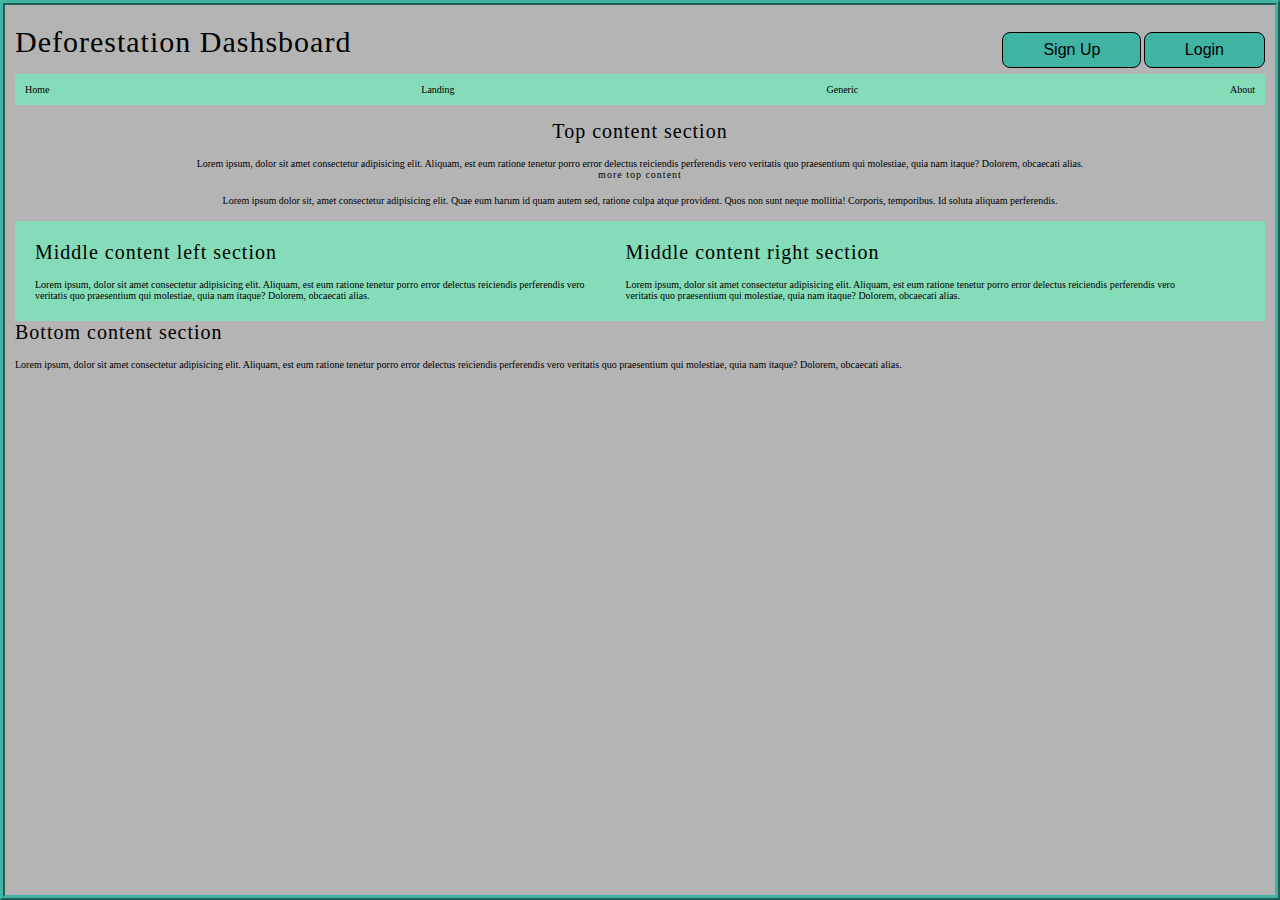
==== html/index.html @ b26287b7 "moved nav to nav.less" ====
<html>
	<head>
		<title>Deforestation Dashsboard</title>
		<meta charset="utf-8" />
		<meta
			name="viewport"
			content="width=device-width, initial-scale=1, user-scalable=no"
		/>
		<link rel="stylesheet" href="../css/index.css" />
		<!-- <noscript><link rel="stylesheet" href="PracticePage/css/noscript.css" /></noscript> -->
	</head>
	<body>
		<!------------MAIN HEADER WITH LOGIN---------------->
		<header>
			<!-- <a href="index.html" class="logo"> --------possible link to same page--------->
            <div class = "headerText">
                <h1>Deforestation Dashsboard</h1>
            </div>
            
			<nav class="loginNav">
				<a href="#register"><button class="btn">Sign Up</button></a>
				<a href="#login"><button class="btn">Login</button></a>
			</nav>
		</header>
		<!------------------MAIN HEADER WITH LOGIN END------------------->
		<!------------------MENU NAV BAR NESTED IN MAIN HEADER---------------------------->
		<div class="menuNav">
			<a href="index.html">Home</a>
			<a href="#">Landing</a>
			<a href="#">Generic</a>
			<a href="about.html">About</a>
		</div>
		<!----------------MENU NAV BAR END-------------------------->
		<!-------------------MAIN CONTENT SECTION CONTAINS TOP BOTTOM AND MIDDLE CONTENT---------------->
		<section class="mainContent">
			<!--------------TOP CONTENT SECTION --------------------->
			<div class="topContent">
				<h2>Top content section</h2>
				<p>
					Lorem ipsum, dolor sit amet consectetur adipisicing elit. Aliquam, est
					eum ratione tenetur porro error delectus reiciendis perferendis vero
					veritatis quo praesentium qui molestiae, quia nam itaque? Dolorem,
					obcaecati alias.
                </p>
                <h3> more top content</h3>
                <p>Lorem ipsum dolor sit, amet consectetur adipisicing elit. Quae eum harum id quam autem sed, ratione culpa atque provident. Quos non sunt neque mollitia! Corporis, temporibus. Id soluta aliquam perferendis.</p>
			</div>
			<!--------------------TOP CONTENT END-------------------------------->
			<!----------------------MIDDLE CONTENT START------------------------------>
			<div class="middleContent">
				<!------------MIDDLE CONTENT LEFT START------------>
				<div class="left">
					<h2>Middle content left section</h2>
					<p>
						Lorem ipsum, dolor sit amet consectetur adipisicing elit. Aliquam,
						est eum ratione tenetur porro error delectus reiciendis perferendis
						vero veritatis quo praesentium qui molestiae, quia nam itaque?
						Dolorem, obcaecati alias.
					</p>
				</div>
				<!-------------MIDDLE CONTENT LEFT END--------------------------->
				<!------------MIDDLE CONTENT RIGHT START------------>
				<div class="right">
					<h2>Middle content right section</h2>
					<p>
						Lorem ipsum, dolor sit amet consectetur adipisicing elit. Aliquam,
						est eum ratione tenetur porro error delectus reiciendis perferendis
						vero veritatis quo praesentium qui molestiae, quia nam itaque?
						Dolorem, obcaecati alias.
					</p>
				</div>
				<!------------MIDDLE CONTENT RIGHT END------------>
			</div>
			<!----------------------MIDDLE CONTENT END------------------------------>
			<!-----------------------BOTTOM CONTENT START----------------------------->
			<div class="bottomContent">
				<h2>Bottom content section</h2>
				<p>
					Lorem ipsum, dolor sit amet consectetur adipisicing elit. Aliquam, est
					eum ratione tenetur porro error delectus reiciendis perferendis vero
					veritatis quo praesentium qui molestiae, quia nam itaque? Dolorem,
					obcaecati alias.
				</p>
			</div>
			<!-----------------------BOTTOM CONTENT END----------------------------->
		</section>
		<!-----------------------MAIN CONTENT SEC END----------------------->
		<!-- <div class="menuNav">
			<a href="index.html">Home</a>
			<a href="landing.html">Landing</a>
			<a href="generic.html">Generic</a>
			<a href="generic2.html">Generic2</a>
		</div> -->
			<!-- <section class="contact">
			<div class="inner">
				<section>
					<h2>Comments</h2>
					<form method="post" action="#">
						<div class="fields">
							<div class="field half">
								<label for="name">Name</label>
								<input type="text" name="name" id="name" />
							</div>
							<div class="field half">
								<label for="email">Email</label>
								<input type="text" name="email" id="email" />
							</div>
							<div class="field">
								<label for="message">Message</label>
								<textarea name="message" id="message" rows="6"></textarea>
							</div>
						</div>
						<ul class="actions">
							<li><input type="submit" value="Send Message" class="primary" /></li>
							<li><input type="reset" value="Clear" /></li>
						</ul>
					</form>
				</section>
			</div>
		</section> -->
	</body>
</html>
---- css/index.css ----
@import url(fontawesome-all.min.css);
@font-face {
  font-family: 'Source Sans Pro';
  font-style: italic;
  font-weight: 300;
  src: local('Source Sans Pro Light Italic'), local('SourceSansPro-LightItalic'), url(https://fonts.gstatic.com/s/sourcesanspro/v13/6xKwdSBYKcSV-LCoeQqfX1RYOo3qPZZMkids18E.ttf) format('truetype');
}
@font-face {
  font-family: 'Source Sans Pro';
  font-style: italic;
  font-weight: 600;
  src: local('Source Sans Pro SemiBold Italic'), local('SourceSansPro-SemiBoldItalic'), url(https://fonts.gstatic.com/s/sourcesanspro/v13/6xKwdSBYKcSV-LCoeQqfX1RYOo3qPZY4lCds18E.ttf) format('truetype');
}
@font-face {
  font-family: 'Source Sans Pro';
  font-style: normal;
  font-weight: 300;
  src: local('Source Sans Pro Light'), local('SourceSansPro-Light'), url(https://fonts.gstatic.com/s/sourcesanspro/v13/6xKydSBYKcSV-LCoeQqfX1RYOo3ik4zwlxdr.ttf) format('truetype');
}
@font-face {
  font-family: 'Source Sans Pro';
  font-style: normal;
  font-weight: 600;
  src: local('Source Sans Pro SemiBold'), local('SourceSansPro-SemiBold'), url(https://fonts.gstatic.com/s/sourcesanspro/v13/6xKydSBYKcSV-LCoeQqfX1RYOo3i54rwlxdr.ttf) format('truetype');
}
html,
body,
div,
span,
applet,
object,
iframe,
h1,
h2,
h3,
h4,
h5,
h6,
p,
blockquote,
pre,
a,
abbr,
acronym,
address,
big,
cite,
code,
del,
dfn,
em,
img,
ins,
kbd,
q,
s,
samp,
small,
strike,
strong,
sub,
sup,
tt,
var,
b,
u,
i,
center,
dl,
dt,
dd,
ol,
ul,
li,
fieldset,
form,
label,
legend,
table,
caption,
tbody,
tfoot,
thead,
tr,
th,
td,
article,
aside,
canvas,
details,
embed,
figure,
figcaption,
footer,
header,
hgroup,
menu,
nav,
output,
ruby,
section,
summary,
time,
mark,
audio,
video {
  margin: 0;
  padding: 0;
  border: 0;
  font-size: 100%;
  font: inherit;
  vertical-align: baseline;
}
header {
  width: 100%;
  margin-top: 10px;
  display: flex;
  justify-content: space-between;
  align-items: center;
}
header .headerText {
  display: flex;
}
header .headerText .loginNav {
  display: flex;
  width: 100%;
  vertical-align: top;
  margin-left: 150px;
}
header .headerText .loginNav a {
  margin-right: 10px;
  font-size: 14px;
  color: #85dcb8;
  text-decoration: none;
}
.menuNav a {
  text-decoration: none;
  color: black;
}
header .loginNav a:hover {
  color: #b4b4b4;
}
header .loginNav a:first-child {
  margin-left: 0;
}
.header .loginNav a:last-child {
  margin-right: 0;
}
.btn {
  font-family: "Titillium Web", sans-serif;
  font-size: 1.6rem;
  background: #41b3a3;
  padding: 8px 40px;
  border: 1px solid black;
  border-radius: 8px;
  text-align: center;
  transition: 0.3s;
}
.btn:hover {
  background-color: #85dcb8;
  color: #b4b4b4;
}
.menuNav {
  display: flex;
  justify-content: space-between;
  align-items: center;
  padding: 10px;
  text-decoration: none;
  background: #85dcb8;
}
* {
  border: 1px solid red;
  box-sizing: border-box;
  outline: none;
}
html {
  font-size: 62.5%;
  box-sizing: border-box;
  border: #41b3a3;
}
body {
  background: #b4b4b4;
  padding: 10px;
  border: 5px #41b3a3;
  border-style: ridge;
}
h1,
h2,
h3,
h4,
h5 {
  font-family: "Bangers", cursive;
  letter-spacing: 1px;
  margin-bottom: 15px;
}
h1 {
  font-size: 3rem;
}
h2 {
  font-size: 2rem;
}
/* h1, */
.middleContent {
  display: flex;
  flex-flow: row nowrap;
  width: 100%;
  align-content: flex-start;
  padding: 10px;
  background: #85dcb8;
}
.middleContent div.left {
  width: 48%;
  padding: 10px;
}
.middleContent div.right {
  width: 48%;
  padding: 10px;
  height: 100%;
}
.topContent {
  display: flex;
  justify-content: center;
  align-items: center;
  flex-direction: column;
  padding: 15px;
}
.contact .inner {
  display: flex;
  flex-flow: row wrap;
  justify-content: space-between;
  width: 100%;
  align-content: flex-start;
  padding: 25px;
}
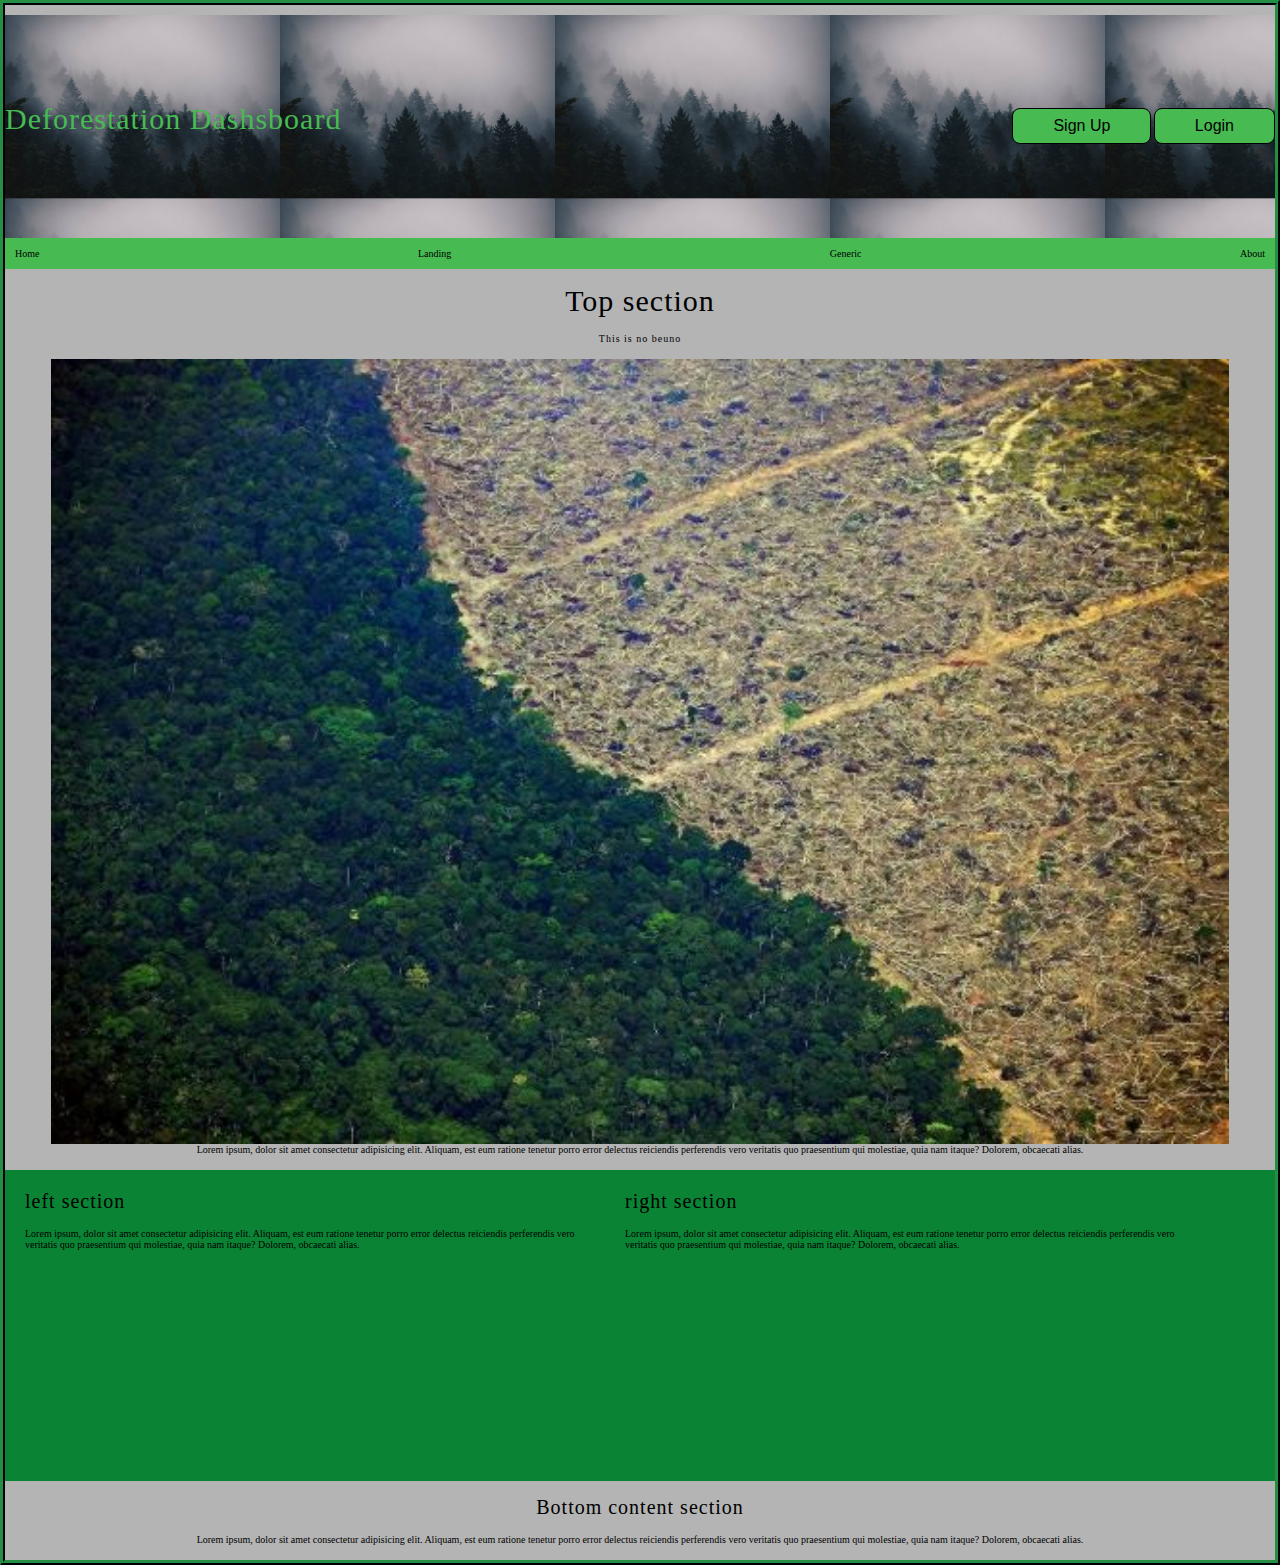
==== commit e9eef508: "getting closer" ====
--- a/html/index.html
+++ b/html/index.html
@@ -35,22 +35,22 @@
 		<section class="mainContent">
 			<!--------------TOP CONTENT SECTION --------------------->
 			<div class="topContent">
-				<h2>Top content section</h2>
+				<h1>Top section</h1>
+				<h4>This is no beuno</h4>
+				<img src="../img/deforestation.jpg" alt="deforestation">
 				<p>
 					Lorem ipsum, dolor sit amet consectetur adipisicing elit. Aliquam, est
 					eum ratione tenetur porro error delectus reiciendis perferendis vero
 					veritatis quo praesentium qui molestiae, quia nam itaque? Dolorem,
 					obcaecati alias.
-                </p>
-                <h3> more top content</h3>
-                <p>Lorem ipsum dolor sit, amet consectetur adipisicing elit. Quae eum harum id quam autem sed, ratione culpa atque provident. Quos non sunt neque mollitia! Corporis, temporibus. Id soluta aliquam perferendis.</p>
+				</p>
 			</div>
 			<!--------------------TOP CONTENT END-------------------------------->
 			<!----------------------MIDDLE CONTENT START------------------------------>
 			<div class="middleContent">
 				<!------------MIDDLE CONTENT LEFT START------------>
 				<div class="left">
-					<h2>Middle content left section</h2>
+					<h2>left section</h2>
 					<p>
 						Lorem ipsum, dolor sit amet consectetur adipisicing elit. Aliquam,
 						est eum ratione tenetur porro error delectus reiciendis perferendis
@@ -61,7 +61,7 @@
 				<!-------------MIDDLE CONTENT LEFT END--------------------------->
 				<!------------MIDDLE CONTENT RIGHT START------------>
 				<div class="right">
-					<h2>Middle content right section</h2>
+					<h2>right section</h2>
 					<p>
 						Lorem ipsum, dolor sit amet consectetur adipisicing elit. Aliquam,
 						est eum ratione tenetur porro error delectus reiciendis perferendis
--- a/css/index.css
+++ b/css/index.css
@@ -113,10 +113,14 @@
 }
 header {
   width: 100%;
+  height: 25%;
   margin-top: 10px;
   display: flex;
   justify-content: space-between;
   align-items: center;
+  background-image: url("../img/main-header-3.jpg");
+  background-size: 275px;
+  color: #47bb51;
 }
 header .headerText {
   display: flex;
@@ -130,7 +134,7 @@
 header .headerText .loginNav a {
   margin-right: 10px;
   font-size: 14px;
-  color: #85dcb8;
+  color: #0a8334;
   text-decoration: none;
 }
 .menuNav a {
@@ -149,7 +153,7 @@
 .btn {
   font-family: "Titillium Web", sans-serif;
   font-size: 1.6rem;
-  background: #41b3a3;
+  background: #47bb51;
   padding: 8px 40px;
   border: 1px solid black;
   border-radius: 8px;
@@ -157,7 +161,7 @@
   transition: 0.3s;
 }
 .btn:hover {
-  background-color: #85dcb8;
+  background-color: #0a8334;
   color: #b4b4b4;
 }
 .menuNav {
@@ -166,22 +170,20 @@
   align-items: center;
   padding: 10px;
   text-decoration: none;
-  background: #85dcb8;
+  background: #47bb51;
 }
 * {
-  border: 1px solid red;
   box-sizing: border-box;
   outline: none;
 }
 html {
   font-size: 62.5%;
   box-sizing: border-box;
-  border: #41b3a3;
+  border: #47bb51;
 }
 body {
   background: #b4b4b4;
-  padding: 10px;
-  border: 5px #41b3a3;
+  border: 5px #0f3a1c;
   border-style: ridge;
 }
 h1,
@@ -200,13 +202,24 @@
   font-size: 2rem;
 }
 /* h1, */
+.topContent {
+  display: flex;
+  justify-content: center;
+  align-items: center;
+  flex-direction: column;
+  padding: 15px;
+}
+.topContent img {
+  width: 95%;
+}
 .middleContent {
   display: flex;
   flex-flow: row nowrap;
   width: 100%;
-  align-content: flex-start;
-  padding: 10px;
-  background: #85dcb8;
+  height: 35%;
+  align-content: space-evenly;
+  padding: 10px;
+  background: #0a8334;
 }
 .middleContent div.left {
   width: 48%;
@@ -217,7 +230,7 @@
   padding: 10px;
   height: 100%;
 }
-.topContent {
+.bottomContent {
   display: flex;
   justify-content: center;
   align-items: center;
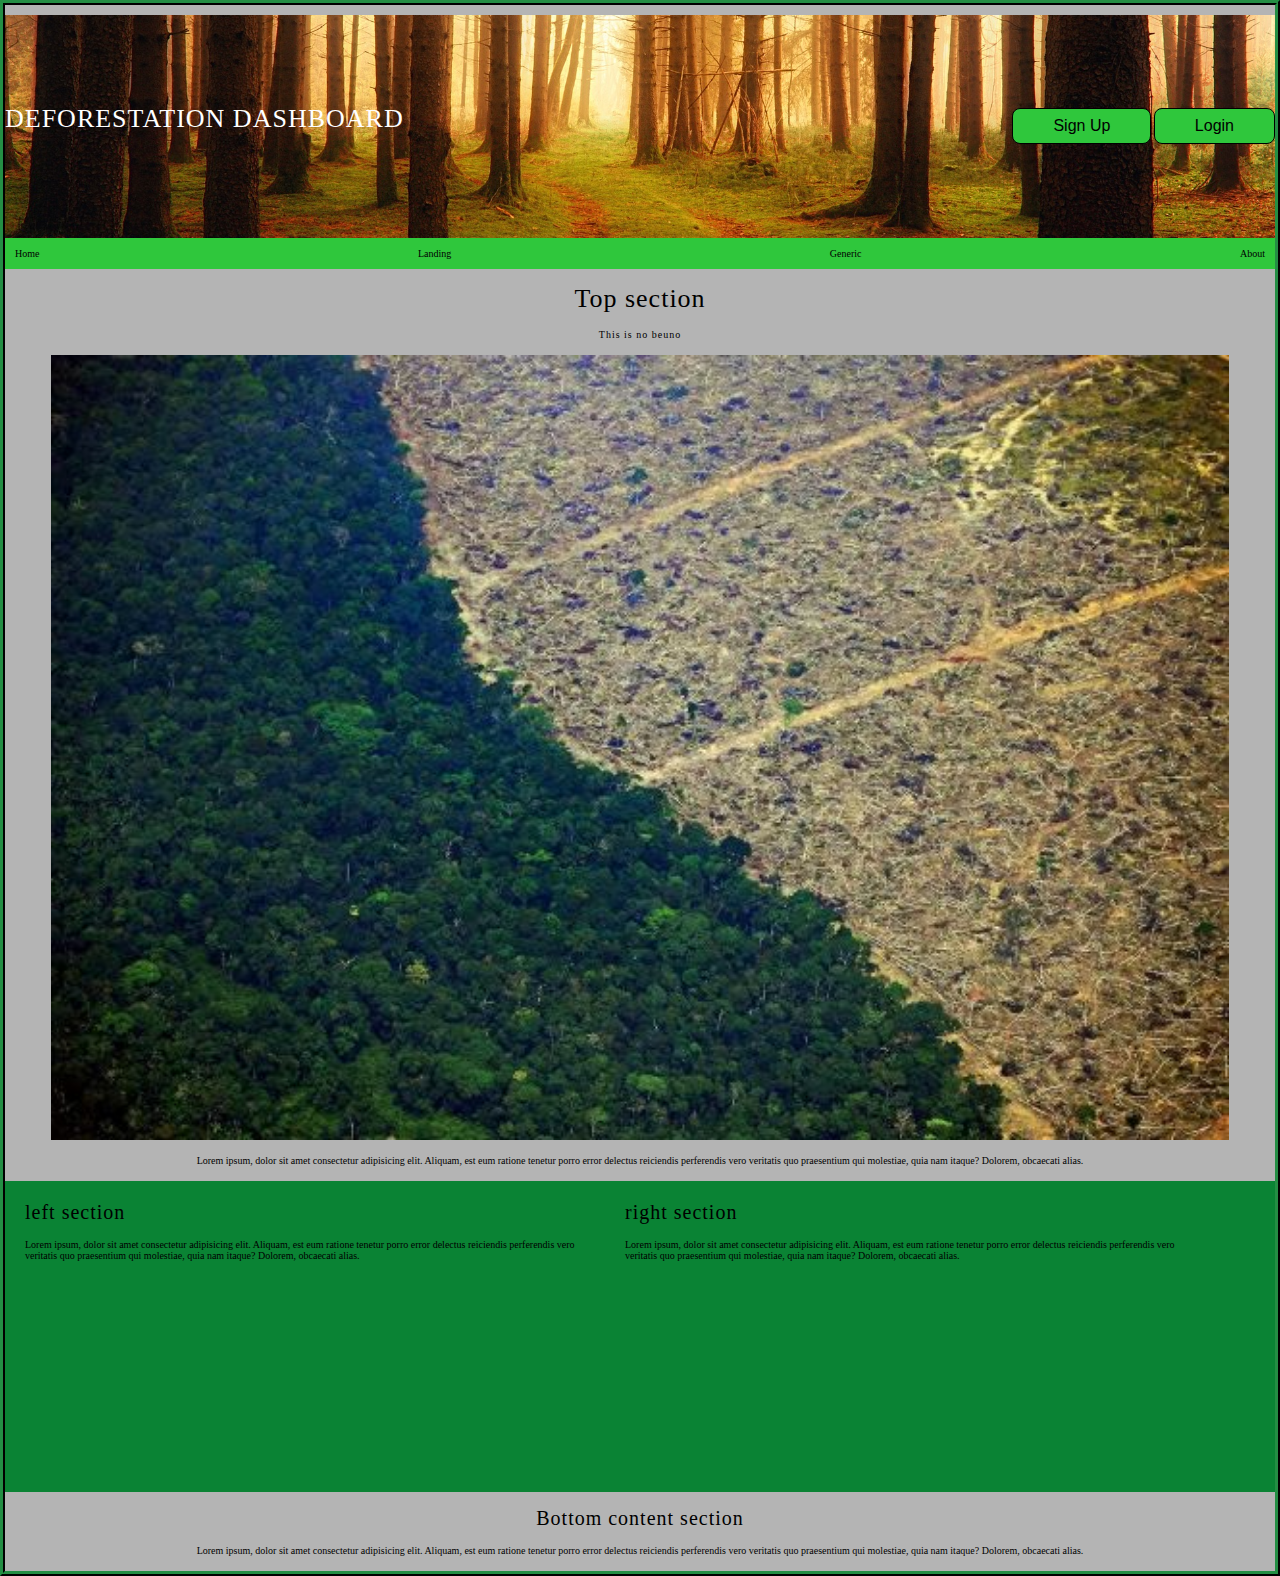
==== commit 2cef2188: "mobile coming together" ====
--- a/html/index.html
+++ b/html/index.html
@@ -14,7 +14,7 @@
 		<header>
 			<!-- <a href="index.html" class="logo"> --------possible link to same page--------->
             <div class = "headerText">
-                <h1>Deforestation Dashsboard</h1>
+                <h1> DEFORESTATION DASHBOARD</h1>
             </div>
             
 			<nav class="loginNav">
--- a/css/index.css
+++ b/css/index.css
@@ -111,81 +111,6 @@
   font: inherit;
   vertical-align: baseline;
 }
-header {
-  width: 100%;
-  height: 25%;
-  margin-top: 10px;
-  display: flex;
-  justify-content: space-between;
-  align-items: center;
-  background-image: url("../img/main-header-3.jpg");
-  background-size: 275px;
-  color: #47bb51;
-}
-header .headerText {
-  display: flex;
-}
-header .headerText .loginNav {
-  display: flex;
-  width: 100%;
-  vertical-align: top;
-  margin-left: 150px;
-}
-header .headerText .loginNav a {
-  margin-right: 10px;
-  font-size: 14px;
-  color: #0a8334;
-  text-decoration: none;
-}
-.menuNav a {
-  text-decoration: none;
-  color: black;
-}
-header .loginNav a:hover {
-  color: #b4b4b4;
-}
-header .loginNav a:first-child {
-  margin-left: 0;
-}
-.header .loginNav a:last-child {
-  margin-right: 0;
-}
-.btn {
-  font-family: "Titillium Web", sans-serif;
-  font-size: 1.6rem;
-  background: #47bb51;
-  padding: 8px 40px;
-  border: 1px solid black;
-  border-radius: 8px;
-  text-align: center;
-  transition: 0.3s;
-}
-.btn:hover {
-  background-color: #0a8334;
-  color: #b4b4b4;
-}
-.menuNav {
-  display: flex;
-  justify-content: space-between;
-  align-items: center;
-  padding: 10px;
-  text-decoration: none;
-  background: #47bb51;
-}
-* {
-  box-sizing: border-box;
-  outline: none;
-}
-html {
-  font-size: 62.5%;
-  box-sizing: border-box;
-  border: #47bb51;
-}
-body {
-  background: #b4b4b4;
-  border: 5px #0f3a1c;
-  border-style: ridge;
-}
 h1,
 h2,
 h3,
@@ -196,11 +121,102 @@
   margin-bottom: 15px;
 }
 h1 {
-  font-size: 3rem;
+  font-size: 2.6rem;
 }
 h2 {
   font-size: 2rem;
 }
+header {
+  width: 100%;
+  height: 25%;
+  margin-top: 10px;
+  display: flex;
+  justify-content: space-between;
+  align-items: center;
+  background-image: url("../img/main-header-5.jpg");
+  background-position: center;
+  background-repeat: no-repeat;
+  background-size: cover;
+  color: white;
+}
+header .headerText {
+  display: flex;
+}
+header .headerText .loginNav {
+  display: flex;
+  width: 100%;
+  vertical-align: top;
+  margin-left: 150px;
+}
+header .headerText .loginNav a {
+  margin-right: 10px;
+  font-size: 14px;
+  color: #0a8334;
+  text-decoration: none;
+}
+@media (max-width: 331px) {
+  header {
+    display: flex;
+    flex-direction: column;
+    padding-bottom: 15px;
+  }
+}
+@media (max-width: 331px) {
+  header h1 {
+    text-align: center;
+    color: white;
+    font-weight: 900;
+  }
+}
+.menuNav a {
+  text-decoration: none;
+  color: black;
+}
+header .loginNav a:hover {
+  color: #b4b4b4;
+}
+header .loginNav a:first-child {
+  margin-left: 0;
+}
+.header .loginNav a:last-child {
+  margin-right: 0;
+}
+.btn {
+  font-family: "Titillium Web", sans-serif;
+  font-size: 1.6rem;
+  background: #2fc73c;
+  padding: 8px 40px;
+  border: 1px solid black;
+  border-radius: 8px;
+  text-align: center;
+  transition: 0.3s;
+}
+.btn:hover {
+  background-color: #0a8334;
+  color: #b4b4b4;
+}
+.menuNav {
+  display: flex;
+  justify-content: space-between;
+  align-items: center;
+  padding: 10px;
+  text-decoration: none;
+  background: #2fc73c;
+}
+* {
+  box-sizing: border-box;
+  outline: none;
+}
+html {
+  font-size: 62.5%;
+  box-sizing: border-box;
+  border: #2fc73c;
+}
+body {
+  background: #b4b4b4;
+  border: 5px #0f3a1c;
+  border-style: ridge;
+}
 /* h1, */
 .topContent {
   display: flex;
@@ -211,6 +227,7 @@
 }
 .topContent img {
   width: 95%;
+  padding-bottom: 15px;
 }
 .middleContent {
   display: flex;
@@ -230,6 +247,13 @@
   padding: 10px;
   height: 100%;
 }
+@media (max-width: 331px) {
+  .middleContent {
+    display: flex;
+    flex-direction: row;
+    height: 42%;
+  }
+}
 .bottomContent {
   display: flex;
   justify-content: center;
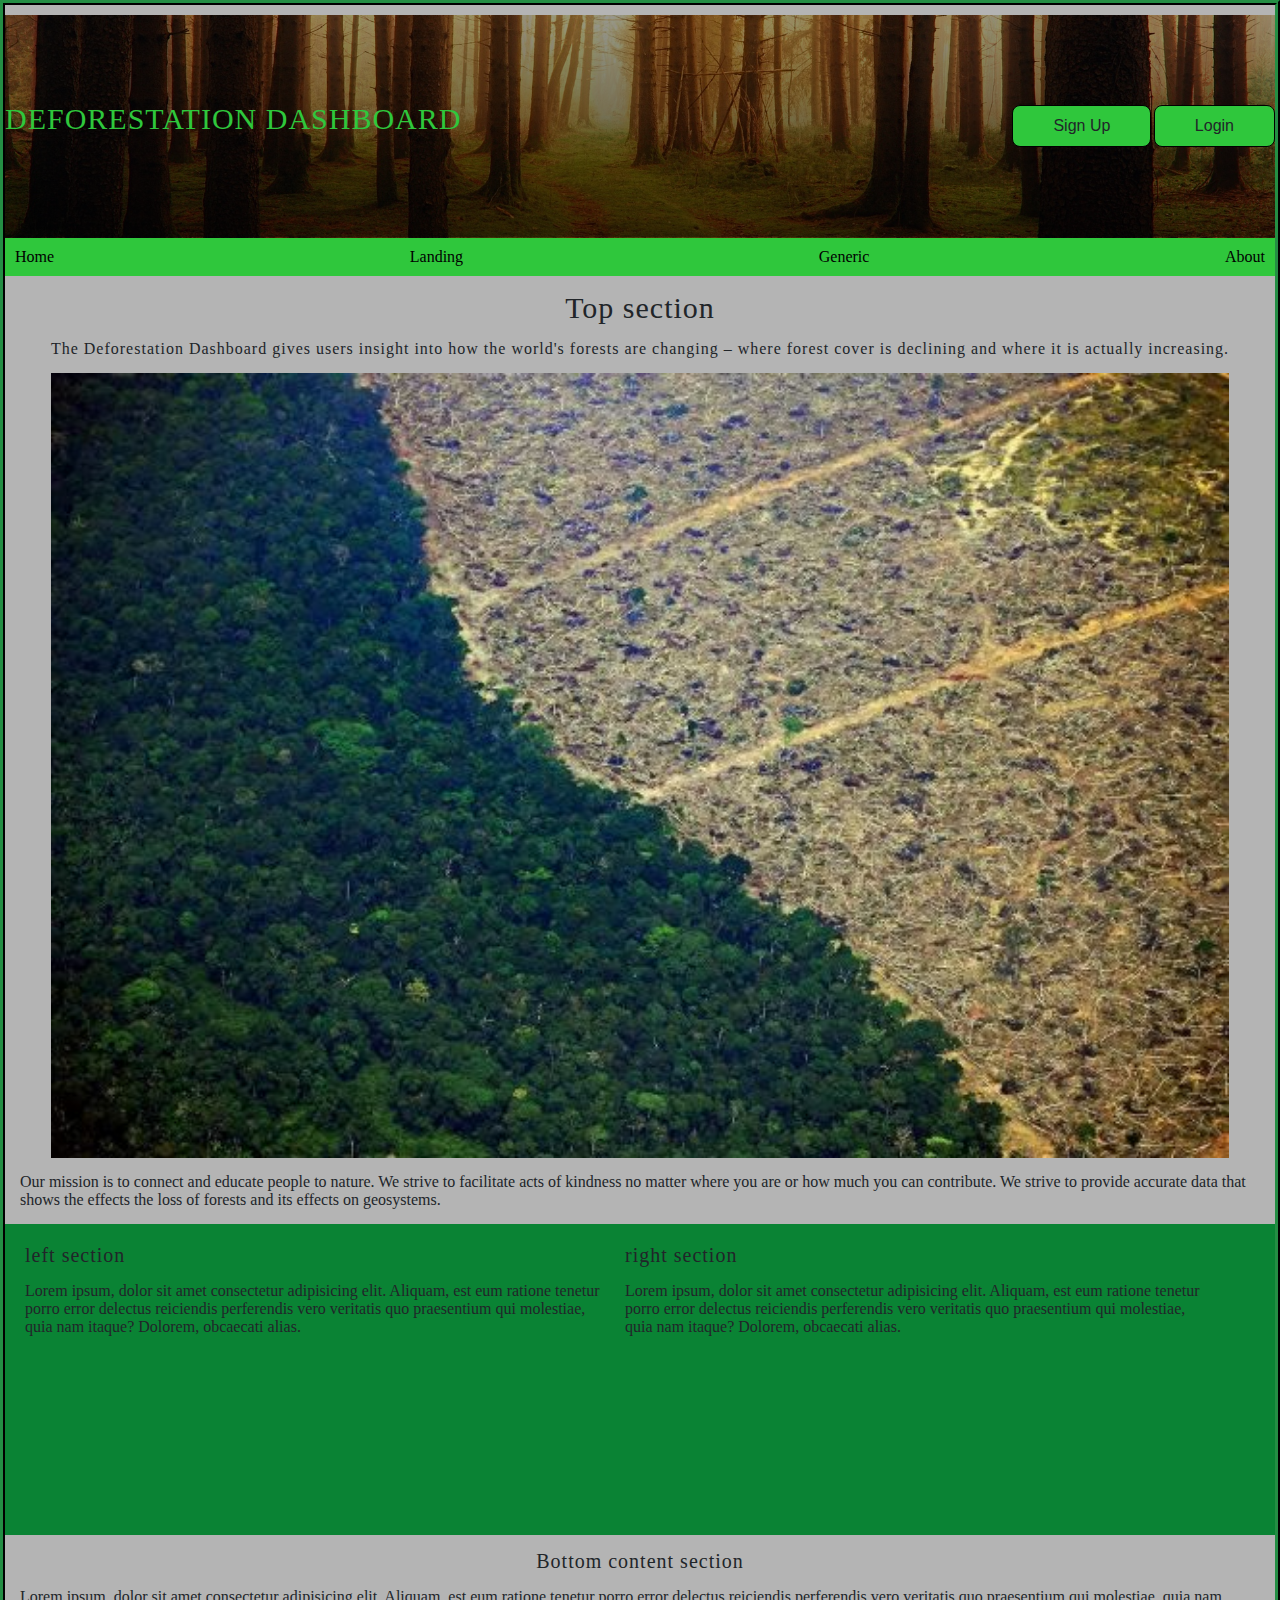
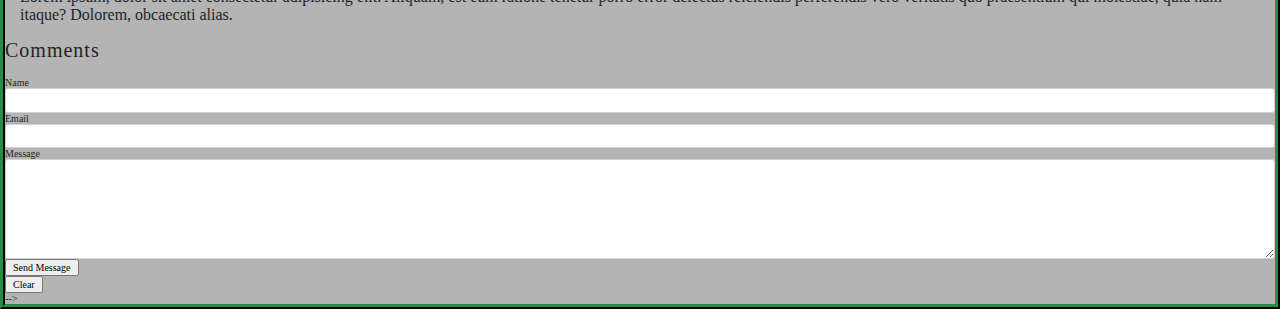
==== commit c9d16d84: "changes" ====
--- a/html/index.html
+++ b/html/index.html
@@ -2,10 +2,8 @@
 	<head>
 		<title>Deforestation Dashsboard</title>
 		<meta charset="utf-8" />
-		<meta
-			name="viewport"
-			content="width=device-width, initial-scale=1, user-scalable=no"
-		/>
+		<meta name="viewport"content="width=device-width, initial-scale=1.0"/>
+		<link rel="stylesheet" href="https://stackpath.bootstrapcdn.com/bootstrap/4.3.1/css/bootstrap.min.css" integrity="sha384-ggOyR0iXCbMQv3Xipma34MD+dH/1fQ784/j6cY/iJTQUOhcWr7x9JvoRxT2MZw1T" crossorigin="anonymous">
 		<link rel="stylesheet" href="../css/index.css" />
 		<!-- <noscript><link rel="stylesheet" href="PracticePage/css/noscript.css" /></noscript> -->
 	</head>
@@ -36,14 +34,9 @@
 			<!--------------TOP CONTENT SECTION --------------------->
 			<div class="topContent">
 				<h1>Top section</h1>
-				<h4>This is no beuno</h4>
+				<h4>The Deforestation Dashboard gives users insight into how the world's forests are changing – where forest cover is declining and where it is actually increasing.</h4>
 				<img src="../img/deforestation.jpg" alt="deforestation">
-				<p>
-					Lorem ipsum, dolor sit amet consectetur adipisicing elit. Aliquam, est
-					eum ratione tenetur porro error delectus reiciendis perferendis vero
-					veritatis quo praesentium qui molestiae, quia nam itaque? Dolorem,
-					obcaecati alias.
-				</p>
+				<p>Our mission is to connect and educate people to nature. We strive to facilitate acts of kindness no matter where you are or how much you can contribute. We strive to provide accurate data that shows the effects the loss of forests and its effects on geosystems.</p>
 			</div>
 			<!--------------------TOP CONTENT END-------------------------------->
 			<!----------------------MIDDLE CONTENT START------------------------------>
@@ -92,22 +85,22 @@
 			<a href="generic2.html">Generic2</a>
 		</div> -->
 			<!-- <section class="contact">
-			<div class="inner">
+			<div class="inner">--->
 				<section>
 					<h2>Comments</h2>
 					<form method="post" action="#">
 						<div class="fields">
 							<div class="field half">
 								<label for="name">Name</label>
-								<input type="text" name="name" id="name" />
+								<input class="form-control" type="text" name="name" id="name" />
 							</div>
 							<div class="field half">
 								<label for="email">Email</label>
-								<input type="text" name="email" id="email" />
+								<input class="form-control" type="text" name="email" id="email" />
 							</div>
 							<div class="field">
 								<label for="message">Message</label>
-								<textarea name="message" id="message" rows="6"></textarea>
+								<textarea class="form-control" name="message" id="message" rows="6"></textarea>
 							</div>
 						</div>
 						<ul class="actions">
--- a/css/index.css
+++ b/css/index.css
@@ -120,11 +120,24 @@
   letter-spacing: 1px;
   margin-bottom: 15px;
 }
+p {
+  font-size: 1.6rem;
+}
 h1 {
-  font-size: 2.6rem;
+  font-size: 3rem;
 }
 h2 {
   font-size: 2rem;
+}
+h3,
+h4 {
+  font-size: 1.6rem;
+}
+@media (max-width: 500px) {
+  h3,
+  h4 {
+    font-size: 2rem;
+  }
 }
 header {
   width: 100%;
@@ -133,11 +146,11 @@
   display: flex;
   justify-content: space-between;
   align-items: center;
-  background-image: url("../img/main-header-5.jpg");
+  background-image: linear-gradient(rgba(0, 0, 0, 0.4), rgba(0, 0, 0, 0.7)), url("../img/main-header-5.jpg");
   background-position: center;
   background-repeat: no-repeat;
   background-size: cover;
-  color: white;
+  color: #2fc73c;
 }
 header .headerText {
   display: flex;
@@ -150,23 +163,29 @@
 }
 header .headerText .loginNav a {
   margin-right: 10px;
-  font-size: 14px;
   color: #0a8334;
   text-decoration: none;
 }
-@media (max-width: 331px) {
+@media (max-width: 500px) {
   header {
     display: flex;
     flex-direction: column;
     padding-bottom: 15px;
   }
 }
-@media (max-width: 331px) {
+@media (max-width: 500px) {
   header h1 {
     text-align: center;
-    color: white;
+    color: #2fc73c;
     font-weight: 900;
   }
+}
+header h1:hover {
+  background-color: #2fc73c;
+  color: orangered;
+}
+.menuNav {
+  font-size: 1.6rem;
 }
 .menuNav a {
   text-decoration: none;
@@ -210,7 +229,6 @@
 html {
   font-size: 62.5%;
   box-sizing: border-box;
-  border: #2fc73c;
 }
 body {
   background: #b4b4b4;
@@ -247,7 +265,7 @@
   padding: 10px;
   height: 100%;
 }
-@media (max-width: 331px) {
+@media (max-width: 500px) {
   .middleContent {
     display: flex;
     flex-direction: row;
@@ -269,3 +287,40 @@
   align-content: flex-start;
   padding: 25px;
 }
+.tenBoxes {
+  display: flex;
+  flex-flow: row-reverse wrap;
+  justify-content: space-around;
+  padding: 15px;
+  border: 1px solid red;
+  align-content: center;
+}
+@media (max-width: 500px) {
+  .tenBoxes {
+    flex-flow: column-reverse nowrap;
+  }
+}
+.tenBoxes .box {
+  width: 32%;
+  display: flex;
+  flex-flow: column nowrap;
+  align-items: center;
+  font-variant: small-caps;
+  padding-bottom: 8px;
+}
+@media (max-width: 500px) {
+  .tenBoxes .box {
+    width: 100%;
+    font-size: 1.6rem;
+  }
+}
+.tenBoxes .box img {
+  border-radius: 100px;
+  object-fit: contain;
+}
+@media (max-width: 500px) {
+  .tenBoxes .box img {
+    border-radius: 180px;
+    width: 100%;
+  }
+}
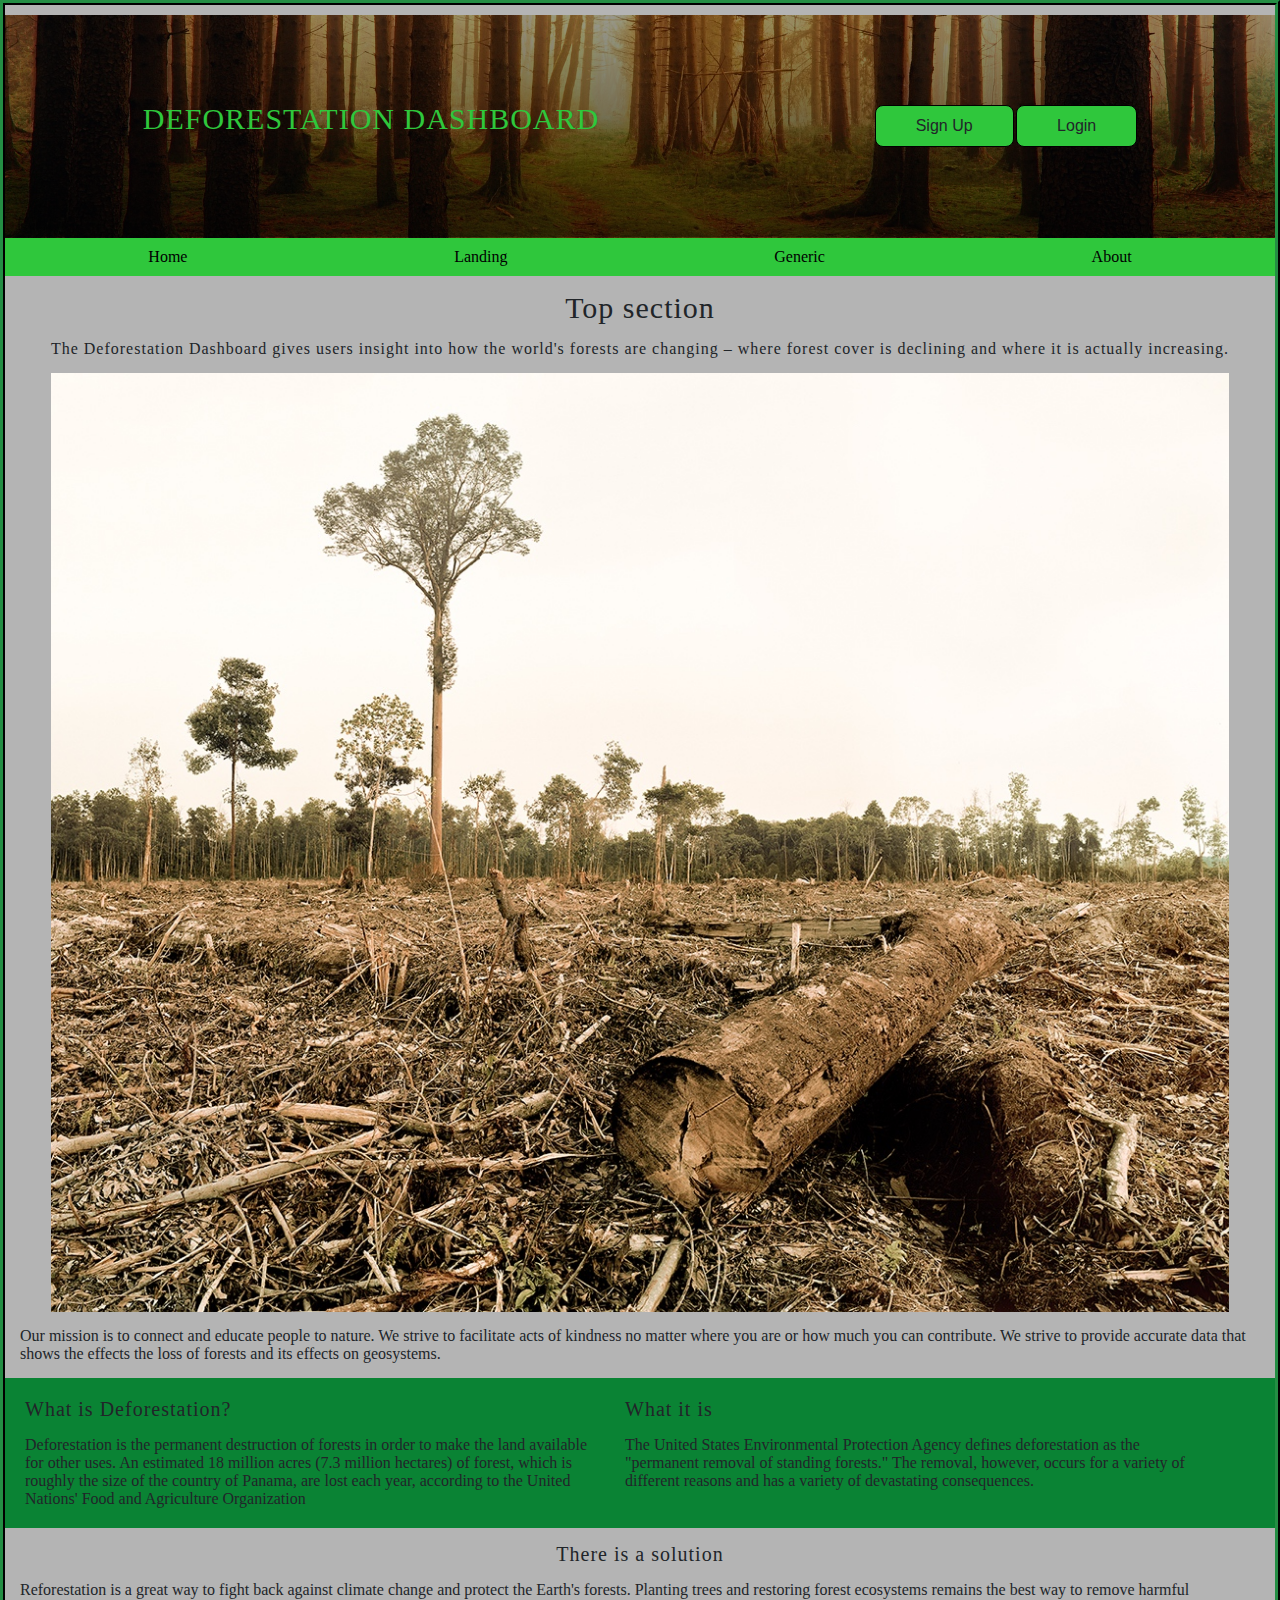
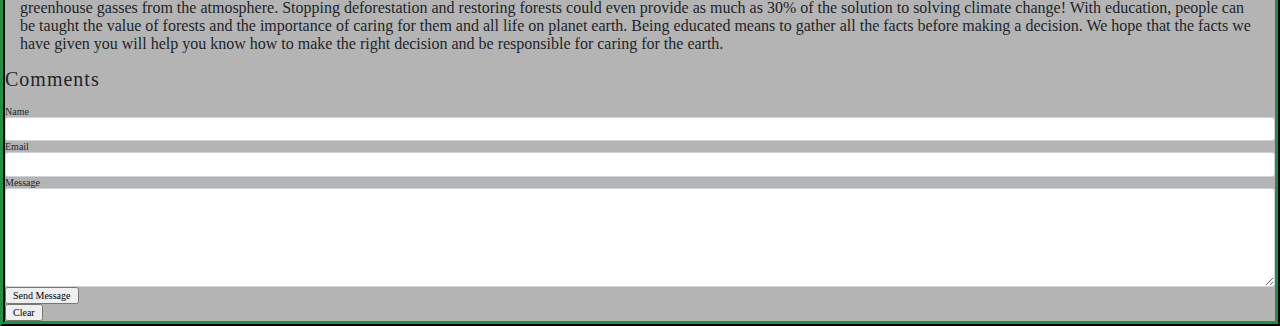
==== commit f5f07085: "Merge pull request #1 from HarrisonMS/harrisonSeaborn" ====
--- a/html/index.html
+++ b/html/index.html
@@ -35,7 +35,7 @@
 			<div class="topContent">
 				<h1>Top section</h1>
 				<h4>The Deforestation Dashboard gives users insight into how the world's forests are changing – where forest cover is declining and where it is actually increasing.</h4>
-				<img src="../img/deforestation.jpg" alt="deforestation">
+				<img src="../img/deforestation1.jpg" alt="deforestation">
 				<p>Our mission is to connect and educate people to nature. We strive to facilitate acts of kindness no matter where you are or how much you can contribute. We strive to provide accurate data that shows the effects the loss of forests and its effects on geosystems.</p>
 			</div>
 			<!--------------------TOP CONTENT END-------------------------------->
@@ -43,23 +43,14 @@
 			<div class="middleContent">
 				<!------------MIDDLE CONTENT LEFT START------------>
 				<div class="left">
-					<h2>left section</h2>
-					<p>
-						Lorem ipsum, dolor sit amet consectetur adipisicing elit. Aliquam,
-						est eum ratione tenetur porro error delectus reiciendis perferendis
-						vero veritatis quo praesentium qui molestiae, quia nam itaque?
-						Dolorem, obcaecati alias.
-					</p>
+					<h2>What is Deforestation?</h2>
+					<p>Deforestation is the permanent destruction of forests in order to make the land available for other uses. An estimated 18 million acres (7.3 million hectares) of forest, which is roughly the size of the country of Panama, are lost each year, according to the United Nations' Food and Agriculture Organization</p>
 				</div>
 				<!-------------MIDDLE CONTENT LEFT END--------------------------->
 				<!------------MIDDLE CONTENT RIGHT START------------>
 				<div class="right">
-					<h2>right section</h2>
-					<p>
-						Lorem ipsum, dolor sit amet consectetur adipisicing elit. Aliquam,
-						est eum ratione tenetur porro error delectus reiciendis perferendis
-						vero veritatis quo praesentium qui molestiae, quia nam itaque?
-						Dolorem, obcaecati alias.
+					<h2>What it is</h2>
+					<p>The United States Environmental Protection Agency defines deforestation as the "permanent removal of standing forests." The removal, however, occurs for a variety of different reasons and has a variety of devastating consequences.
 					</p>
 				</div>
 				<!------------MIDDLE CONTENT RIGHT END------------>
@@ -67,49 +58,38 @@
 			<!----------------------MIDDLE CONTENT END------------------------------>
 			<!-----------------------BOTTOM CONTENT START----------------------------->
 			<div class="bottomContent">
-				<h2>Bottom content section</h2>
-				<p>
-					Lorem ipsum, dolor sit amet consectetur adipisicing elit. Aliquam, est
-					eum ratione tenetur porro error delectus reiciendis perferendis vero
-					veritatis quo praesentium qui molestiae, quia nam itaque? Dolorem,
-					obcaecati alias.
-				</p>
+				<h2>There is a solution</h2>
+				<p>Reforestation is a great way to fight back against 		climate change and protect the Earth's forests.
+					Planting trees and restoring forest ecosystems remains the best way to remove harmful greenhouse gasses from the atmosphere. Stopping deforestation and restoring forests could even provide as much as 30% of the solution to solving climate change!
+					With education, people can be taught the value of forests and the importance of caring for them and all life on planet earth. Being educated means to gather all the facts before making a decision. We hope that the facts we have given you will help you know how to make the right decision and be responsible for caring for the earth.</p>
 			</div>
 			<!-----------------------BOTTOM CONTENT END----------------------------->
+							<!-- </section> -->
+						<!-----------------------MAIN CONTENT SEC END----------------------->
+			<section>
+				<h2>Comments</h2>
+				<form method="post" action="#">
+					<div class="fields">
+						<div class="field half">
+							<label for="name">Name</label>
+							<input class="form-control" type="text" name="name" id="name" />
+						</div>
+						<div class="field half">
+							<label for="email">Email</label>
+							<input class="form-control" type="text" name="email" id="email" />
+						</div>
+						<div class="field">
+							<label for="message">Message</label>
+							<textarea class="form-control" name="message" id="message" rows="6"></textarea>
+						</div>
+					</div>
+					<ul class="actions">
+						<li><input type="submit" value="Send Message" class="primary" /></li>
+						<li><input type="reset" value="Clear" /></li>
+					</ul>
+				</form>
+			</section>
 		</section>
-		<!-----------------------MAIN CONTENT SEC END----------------------->
-		<!-- <div class="menuNav">
-			<a href="index.html">Home</a>
-			<a href="landing.html">Landing</a>
-			<a href="generic.html">Generic</a>
-			<a href="generic2.html">Generic2</a>
-		</div> -->
-			<!-- <section class="contact">
-			<div class="inner">--->
-				<section>
-					<h2>Comments</h2>
-					<form method="post" action="#">
-						<div class="fields">
-							<div class="field half">
-								<label for="name">Name</label>
-								<input class="form-control" type="text" name="name" id="name" />
-							</div>
-							<div class="field half">
-								<label for="email">Email</label>
-								<input class="form-control" type="text" name="email" id="email" />
-							</div>
-							<div class="field">
-								<label for="message">Message</label>
-								<textarea class="form-control" name="message" id="message" rows="6"></textarea>
-							</div>
-						</div>
-						<ul class="actions">
-							<li><input type="submit" value="Send Message" class="primary" /></li>
-							<li><input type="reset" value="Clear" /></li>
-						</ul>
-					</form>
-				</section>
-			</div>
-		</section> -->
+	</section>
 	</body>
 </html>
--- a/css/index.css
+++ b/css/index.css
@@ -144,7 +144,7 @@
   height: 25%;
   margin-top: 10px;
   display: flex;
-  justify-content: space-between;
+  justify-content: space-around;
   align-items: center;
   background-image: linear-gradient(rgba(0, 0, 0, 0.4), rgba(0, 0, 0, 0.7)), url("../img/main-header-5.jpg");
   background-position: center;
@@ -186,6 +186,7 @@
 }
 .menuNav {
   font-size: 1.6rem;
+  display: flex;
 }
 .menuNav a {
   text-decoration: none;
@@ -216,7 +217,7 @@
 }
 .menuNav {
   display: flex;
-  justify-content: space-between;
+  justify-content: space-around;
   align-items: center;
   padding: 10px;
   text-decoration: none;
@@ -251,7 +252,6 @@
   display: flex;
   flex-flow: row nowrap;
   width: 100%;
-  height: 35%;
   align-content: space-evenly;
   padding: 10px;
   background: #0a8334;
@@ -263,7 +263,6 @@
 .middleContent div.right {
   width: 48%;
   padding: 10px;
-  height: 100%;
 }
 @media (max-width: 500px) {
   .middleContent {
@@ -292,7 +291,6 @@
   flex-flow: row-reverse wrap;
   justify-content: space-around;
   padding: 15px;
-  border: 1px solid red;
   align-content: center;
 }
 @media (max-width: 500px) {
